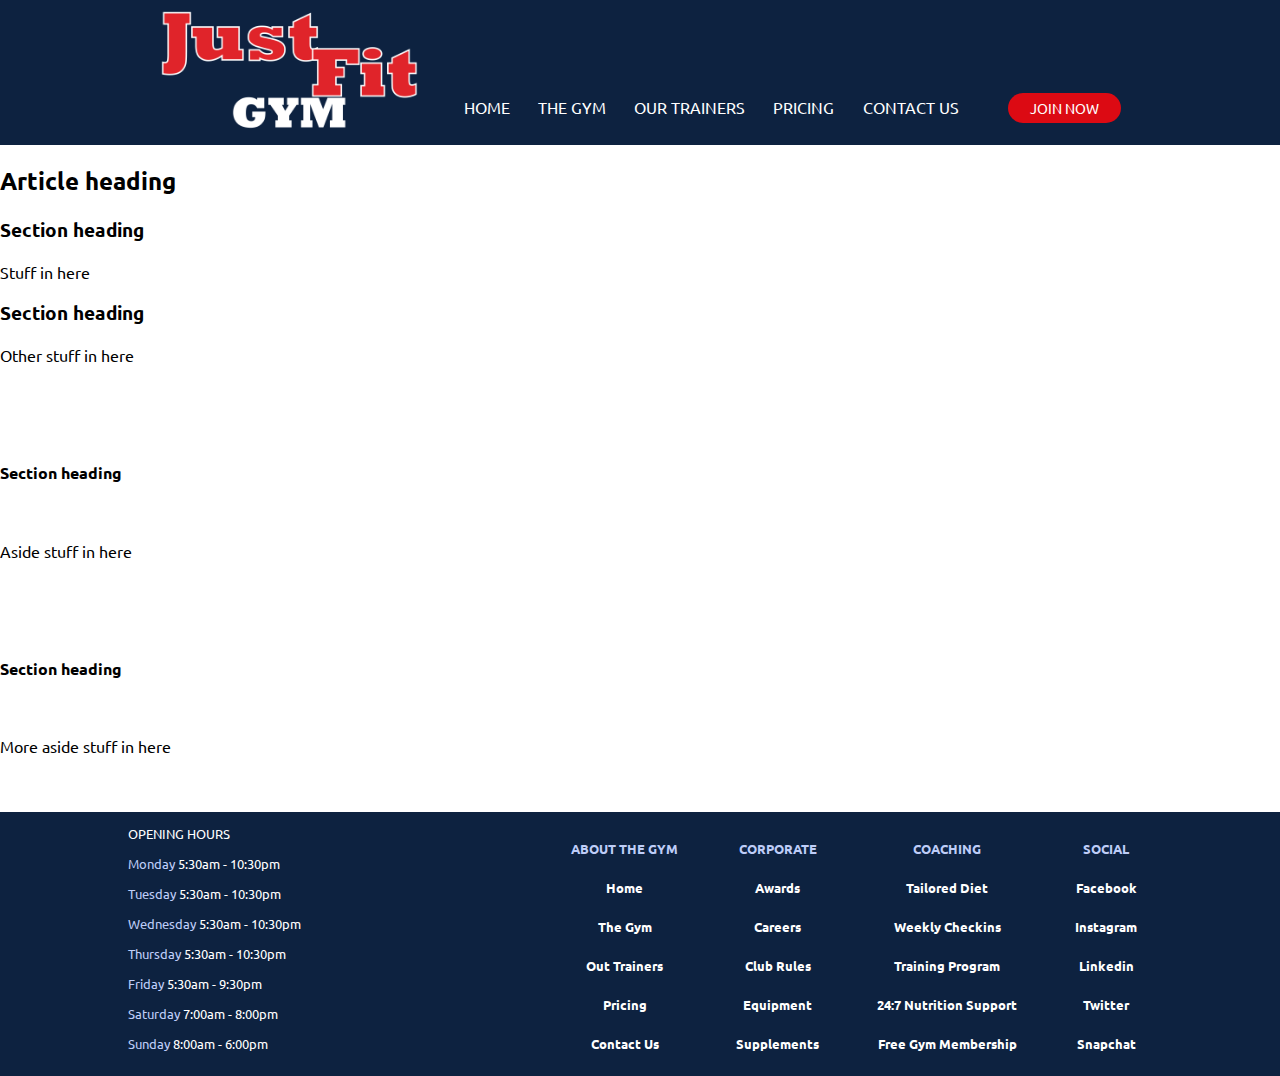
==== index.html @ 8a42d5dd "completely rewritten the header and footer, rewritten index.html, rewritten all css code, code is cl" ====
<!DOCTYPE html>
<html lang="en">
<head>
    <meta charset="UTF-8">
    <meta name="viewport" content="width=device-width, initial-scale=1.0">
    <meta http-equiv="X-UA-Compatible" content="ie=edge">
    <link rel="stylesheet" href="css/header.css" type="text/css" />
    <link rel="stylesheet" href="css/body.css" type="text/css" />
    <link rel="stylesheet" href="css/footer.css" type="text/css" />
    <link href="https://fonts.googleapis.com/css?family=Ubuntu&display=swap" rel="stylesheet">
    <title>JustFit Gym</title>
</head>

<body>


<!--   ********** HEADER START ********** -->

    <header class="header">

        <div class="container">
            <div class="divlogo">
                <a href="index.html"><img src="images/justfit-logo.png" alt="JustFit Gym Logo" width="260"/></a>
            </div>

            <div class="divmenu">
                <nav>
                    <ul>
                        <li><a href="index.html">HOME</a></li>
                        <li><a href="thegym.html">THE GYM</a></li>
                        <li><a href="ourtrainers.html">OUR TRAINERS</a></li>
                        <li><a href="pricing.html">PRICING</a></li>
                        <li><a href="contactus.html">CONTACT US</a></li>

                    </ul>

                </nav>
            </div>

            <div class="divbutton">
                    <a href="" class="button">JOIN NOW</a>
            </div>

        </div>

      </header>

<!--   ********** HEADER END ********** -->



  <main>
    <article>
      <header>
        <h2>Article heading</h2>
      </header>
      <section>
        <h3> Section heading</h3>
        <p>Stuff in here</p>
      </section>
      
      <section>
        <h3> Section heading</h3>
        <p>Other stuff in here</p>
      </section>
      
    </article>

        <aside>
          <section>
            <h4> Section heading</h4>
             <p>Aside stuff in here</p>
          </section>
            
          <section>
            <h4> Section heading</h4>
             <p>More aside stuff in here</p>
          </section>
        </aside>
   </main>




<!--   ********** FOOTER START ********** -->

  <footer class="footer">



        <div class="daysfooter">
                <p>OPENING HOURS</p>
                <p><span class="daycolor">Monday</span> 5:30am - 10:30pm</p>
                <p><span class="daycolor">Tuesday</span> 5:30am - 10:30pm</p>
                <p><span class="daycolor">Wednesday</span> 5:30am - 10:30pm</p>
                <p><span class="daycolor">Thursday</span> 5:30am - 10:30pm</p>
                <p><span class="daycolor">Friday</span> 5:30am - 9:30pm</p>
                <p><span class="daycolor">Saturday</span> 7:00am - 8:00pm</p>
                <p><span class="daycolor">Sunday</span> 8:00am - 6:00pm</p>
        </div>

        <div class="divfooter">                            
            <ul class="footerlinks">
                <li>ABOUT THE GYM</li>
                <li><a href="index.html">Home</a></li>
                <li><a href="thegym.html">The Gym</a></li>
                <li><a href="ourtrainers.html">Out Trainers</a></li>
                <li><a href="pricing.html">Pricing</a></li>
                <li><a href="contactus.html">Contact Us</a></li>
            </ul>

        </div>
        <div class="divfooter">                            
            <ul class="footerlinks">
                <li>CORPORATE</li>
                <li><a href="index.html">Awards</a></li>
                <li><a href="thegym.html">Careers</a></li>
                <li><a href="ourtrainers.html">Club Rules</a></li>
                <li><a href="pricing.html">Equipment</a></li>
                <li><a href="contactus.html">Supplements</a></li>
            </ul>

        </div>
        <div class="divfooter">                         
            <ul class="footerlinks">
                <li>COACHING</li>
                <li><a href="index.html">Tailored Diet</a></li>
                <li><a href="thegym.html">Weekly Checkins</a></li>
                <li><a href="ourtrainers.html">Training Program</a></li>
                <li><a href="pricing.html">24:7 Nutrition Support</a></li>
                <li><a href="contactus.html">Free Gym Membership</a></li>
            </ul>
        </div>
        <div class="divfooter">                        
            <ul class="footerlinks">
                <li>SOCIAL</li>
                <li><a href="index.html">Facebook</a></li>
                <li><a href="index.html">Instagram</a></li>
                <li><a href="index.html">Linkedin</a></li>
                <li><a href="index.html">Twitter</a></li>
                <li><a href="index.html">Snapchat</a></li>
            </ul>
        </div>



  </footer>  

<!--   ********** FOOTER END ********** -->






</body>
</html>
---- css/header.css ----
.header {
    margin: 0;
    top: 0;
    left: 0;
    right: 0;
    height: 145px;
    width: 100%;
    background-color: #0d2240;
    color: #ffffff;
    text-align: center;
}


.divlogo {
    display: inline-block;
}



/* DIV and MENU STYLE START */

.divmenu {
    display: inline-block;
    text-align: left;
    width: 580px;
    padding-top: 30px;
    -webkit-transform: translateY(-50%);
    -ms-transform: translateY(-50%);
    -o-transform: translateY(-50%);
    transform: translateY(-50%);
    /* border: 3px solid #dc0a13; */

}


nav ul {
    list-style: none;
    background-color: #0d2240;
    font-size: 16px;
    margin: 0;
}

nav li {
    margin-right: 4.5%;
    display: inline-block;
}

nav a {
    text-decoration: none;
    color: #ffffff;
}

nav a:hover {
    text-decoration: none;
    color: #E0242A;
    text-shadow: 1px 1px 0 #FFFFFF;
}

/* DIV and MENU STYLE END */




/* DIV and BUTTON STYLE START */

.divbutton {

    display: inline-block;
    padding-top: 30px;
    -webkit-transform: translateY(-50%);
    -ms-transform: translateY(-50%);
    -o-transform: translateY(-50%);
    transform: translateY(-50%);
}

.divbutton a {

    padding: 6px 22px;
    font-size: 14px;
    color: #fff;
    text-align: center;
    /* vertical-align: middle; */
    text-decoration: none;
    background-color: #dc0a13;
    border-radius: 16px;

}

.divbutton a:hover {
    text-decoration: none;
}

/* DIV and BUTTON STYLE END */
---- css/body.css ----
body {
    margin: 0;
    padding: 0;
    font-family: 'Ubuntu', sans-serif;
}
---- css/footer.css ----
.footer {
    background-color: #0d2240;
    text-align: center;
    font-size: 13px; 
}

.divfooter {
    text-align: center;
    display: inline-block;

}

.footerlinks ul {
    list-style: none;
}

.footerlinks li {
    color: #becdf8;
    padding-right: 15px;
    font-size: 13px;
    display: block;
    line-height: 3.0;
    font-weight: bold;
}

.footerlinks a {
    text-decoration: none;
    color: #ffffff;

}

.footerlinks a:hover {
    text-decoration: none;
    color: #E0242A;
    text-shadow: 1px 1px 0 #FFFFFF;
}

.daysfooter {
    text-align: left;
    color: #ffffff;
    display: inline-block;
    width: 400px;

}

.daycolor {
    color: #becdf8;
    font-size: 13px;
}
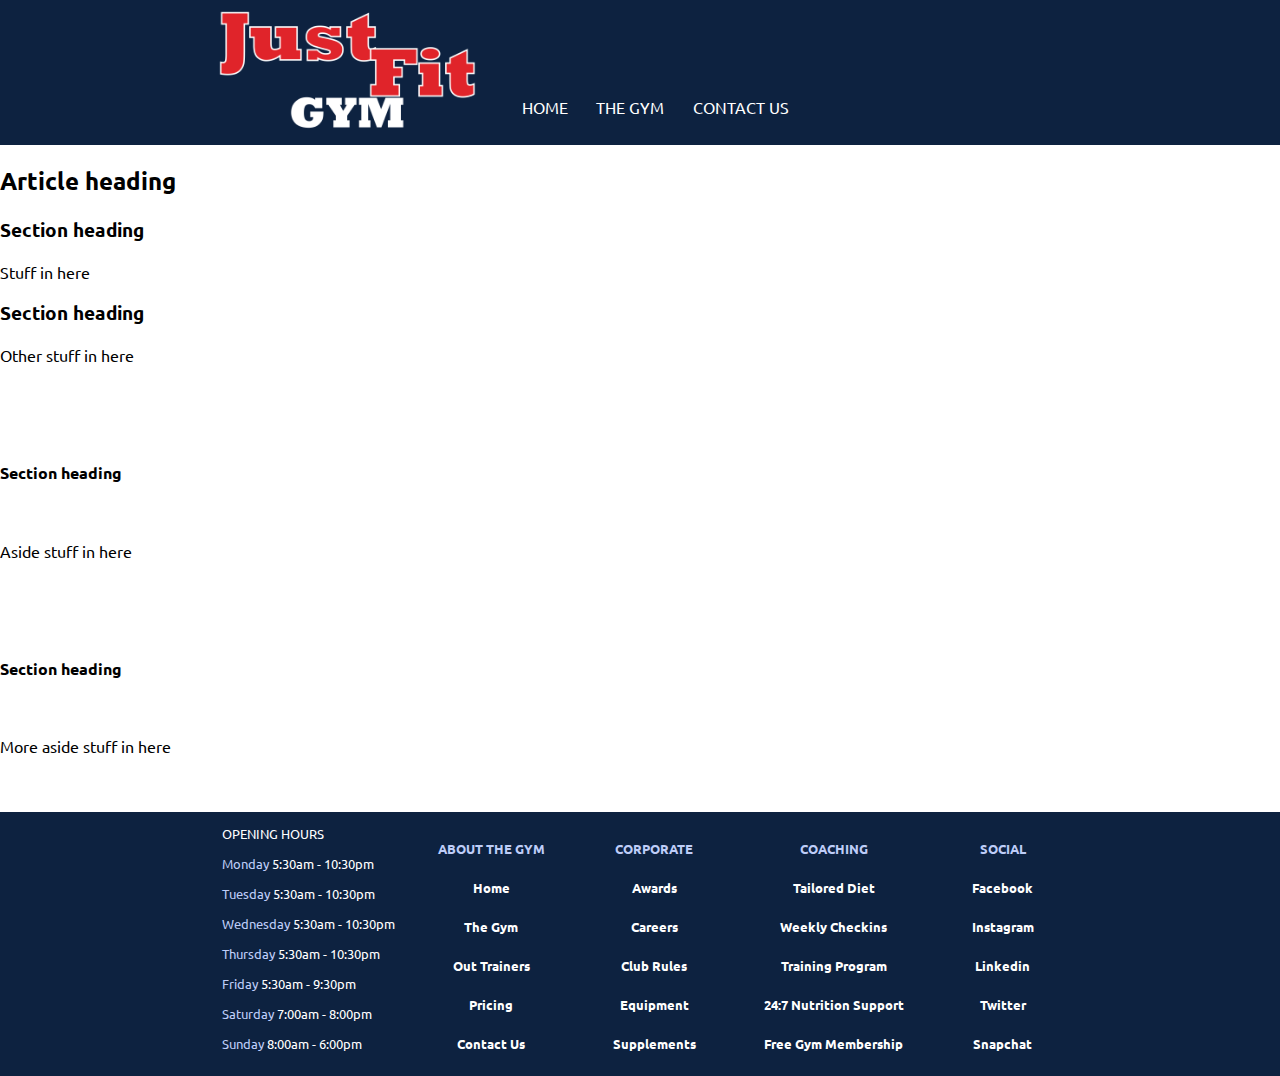
==== commit ee00a550: "completed responsive design for header and footer in pure HTM and CSS" ====
--- a/index.html
+++ b/index.html
@@ -19,29 +19,47 @@
     <header class="header">
 
         <div class="container">
+
             <div class="divlogo">
                 <a href="index.html"><img src="images/justfit-logo.png" alt="JustFit Gym Logo" width="260"/></a>
             </div>
 
-            <div class="divmenu">
+            <!-- DESKTOP MENU START -->
+            <div class="divmenu"> 
                 <nav>
                     <ul>
                         <li><a href="index.html">HOME</a></li>
                         <li><a href="thegym.html">THE GYM</a></li>
+
+                        <!-- MENU REMOVE TO MATCH THE EXAM REQUIREMENTS OF THREE PAGES
                         <li><a href="ourtrainers.html">OUR TRAINERS</a></li>
-                        <li><a href="pricing.html">PRICING</a></li>
+                        <li><a href="pricing.html">PRICING</a></li> -->
+
                         <li><a href="contactus.html">CONTACT US</a></li>
-
                     </ul>
-
                 </nav>
             </div>
+            <!-- DESKTOP MENU END -->
+       
+        </div> <!-- END CONTAINER -->
 
-            <div class="divbutton">
-                    <a href="" class="button">JOIN NOW</a>
-            </div>
 
+
+        <!-- MOBILE MENU START -->
+
+        <div class="divmobile">
+            <nav>
+                <ul>
+                    <li><a href="index.html">HOME</a></li>
+                    <li><a href="thegym.html">THE GYM</a></li>
+                    <li><a href="contactus.html">CONTACT US</a></li>
+                </ul>
+            </nav>
         </div>
+
+            <!-- MOBILE MENU END -->      
+
+
 
       </header>
 
@@ -86,7 +104,7 @@
 
   <footer class="footer">
 
-
+    <div class="fcontainer">
 
         <div class="daysfooter">
                 <p>OPENING HOURS</p>
@@ -141,7 +159,14 @@
                 <li><a href="index.html">Snapchat</a></li>
             </ul>
         </div>
+    </div>
 
+    <div class="menusmall">
+        <p class="parsm">ABOUT THE GYM+</p>
+        <p class="parsm">CORPORATE+</p>
+        <p class="parsm">COACHING+</p>
+        <p class="parsm">SOCIAL+</p>
+    </div>
 
 
   </footer>  
@@ -149,9 +174,5 @@
 <!--   ********** FOOTER END ********** -->
 
 
-
-
-
-
 </body>
 </html>--- a/css/header.css
+++ b/css/header.css
@@ -1,4 +1,3 @@
-
 
 .header {
     margin: 0;
@@ -12,12 +11,17 @@
     text-align: center;
 }
 
+.container {
+    width: 100%;
+}
 
 .divlogo {
     display: inline-block;
 }
 
-
+.divmobile {
+    display: none;
+}
 
 /* DIV and MENU STYLE START */
 
@@ -31,7 +35,6 @@
     -o-transform: translateY(-50%);
     transform: translateY(-50%);
     /* border: 3px solid #dc0a13; */
-
 }
 
 
@@ -63,33 +66,59 @@
 
 
 
-/* DIV and BUTTON STYLE START */
 
-.divbutton {
 
-    display: inline-block;
-    padding-top: 30px;
-    -webkit-transform: translateY(-50%);
-    -ms-transform: translateY(-50%);
-    -o-transform: translateY(-50%);
-    transform: translateY(-50%);
+
+
+/* Responsive Design: DESKTOP FIRST approach */
+
+@media (max-width: 1023px) {
+    nav ul {
+        list-style: none;
+        background-color: #0d2240;
+        font-size: 12px;
+        margin: 0;
+    }
 }
 
-.divbutton a {
-
-    padding: 6px 22px;
-    font-size: 14px;
-    color: #fff;
-    text-align: center;
-    /* vertical-align: middle; */
-    text-decoration: none;
-    background-color: #dc0a13;
-    border-radius: 16px;
-
+@media (max-width: 845px) {
+    nav ul {
+        list-style: none;
+        background-color: #0d2240;
+        font-size: 12px;
+        margin: 0;
+    }
+    .divmenu { 
+        width: 500px;
+    }
 }
 
-.divbutton a:hover {
-    text-decoration: none;
+@media (max-width: 766px) {
+    .divmenu { 
+        visibility: hidden;
+        width: 0;
+    }
+
+    .divmobile {
+        display: block;
+    }
+
+    .header {
+        position: fixed;
+    }
 }
 
-/* DIV and BUTTON STYLE END */+@media (max-width: 415px) {
+    .divmenu { 
+        visibility: hidden;
+        width: 0;
+    }
+
+.divmobile {
+    display: block;
+}
+
+    .header {
+        position: fixed;
+    }
+}--- a/css/footer.css
+++ b/css/footer.css
@@ -7,7 +7,6 @@
 .divfooter {
     text-align: center;
     display: inline-block;
-
 }
 
 .footerlinks ul {
@@ -16,7 +15,7 @@
 
 .footerlinks li {
     color: #becdf8;
-    padding-right: 15px;
+    padding-right: 25px;
     font-size: 13px;
     display: block;
     line-height: 3.0;
@@ -39,11 +38,74 @@
     text-align: left;
     color: #ffffff;
     display: inline-block;
-    width: 400px;
 
 }
 
 .daycolor {
     color: #becdf8;
     font-size: 13px;
-}+}
+
+.menusmall {
+    display: none;
+}
+
+
+
+
+
+/* Responsive Design: DESKTOP FIRST approach */
+
+
+
+/* @media (max-width: 769px) { */
+
+@media (max-width: 813px) {
+    .fcontainer {
+        text-align: center;
+    }
+
+    .footerlinks li {
+        font-size: 11px;
+    }
+
+    .daysfooter {
+        position: absolute;
+        visibility: hidden;
+    }
+
+    .divfooter {
+        text-align: center;
+        display: inline-block;
+    }
+}
+
+
+/* @media (max-width: 415px) { */
+    @media (max-width: 590px) {
+    .divfooter {
+        display: none;
+
+    }
+
+    .menusmall {
+        display: block;
+        height: 100px;
+
+    }
+    .parsm {
+        color: #ffffff;
+        font-size: 12px;
+        padding: 1px;
+
+    }
+}
+
+
+
+/*
+
+menusmall
+divsm
+
+*/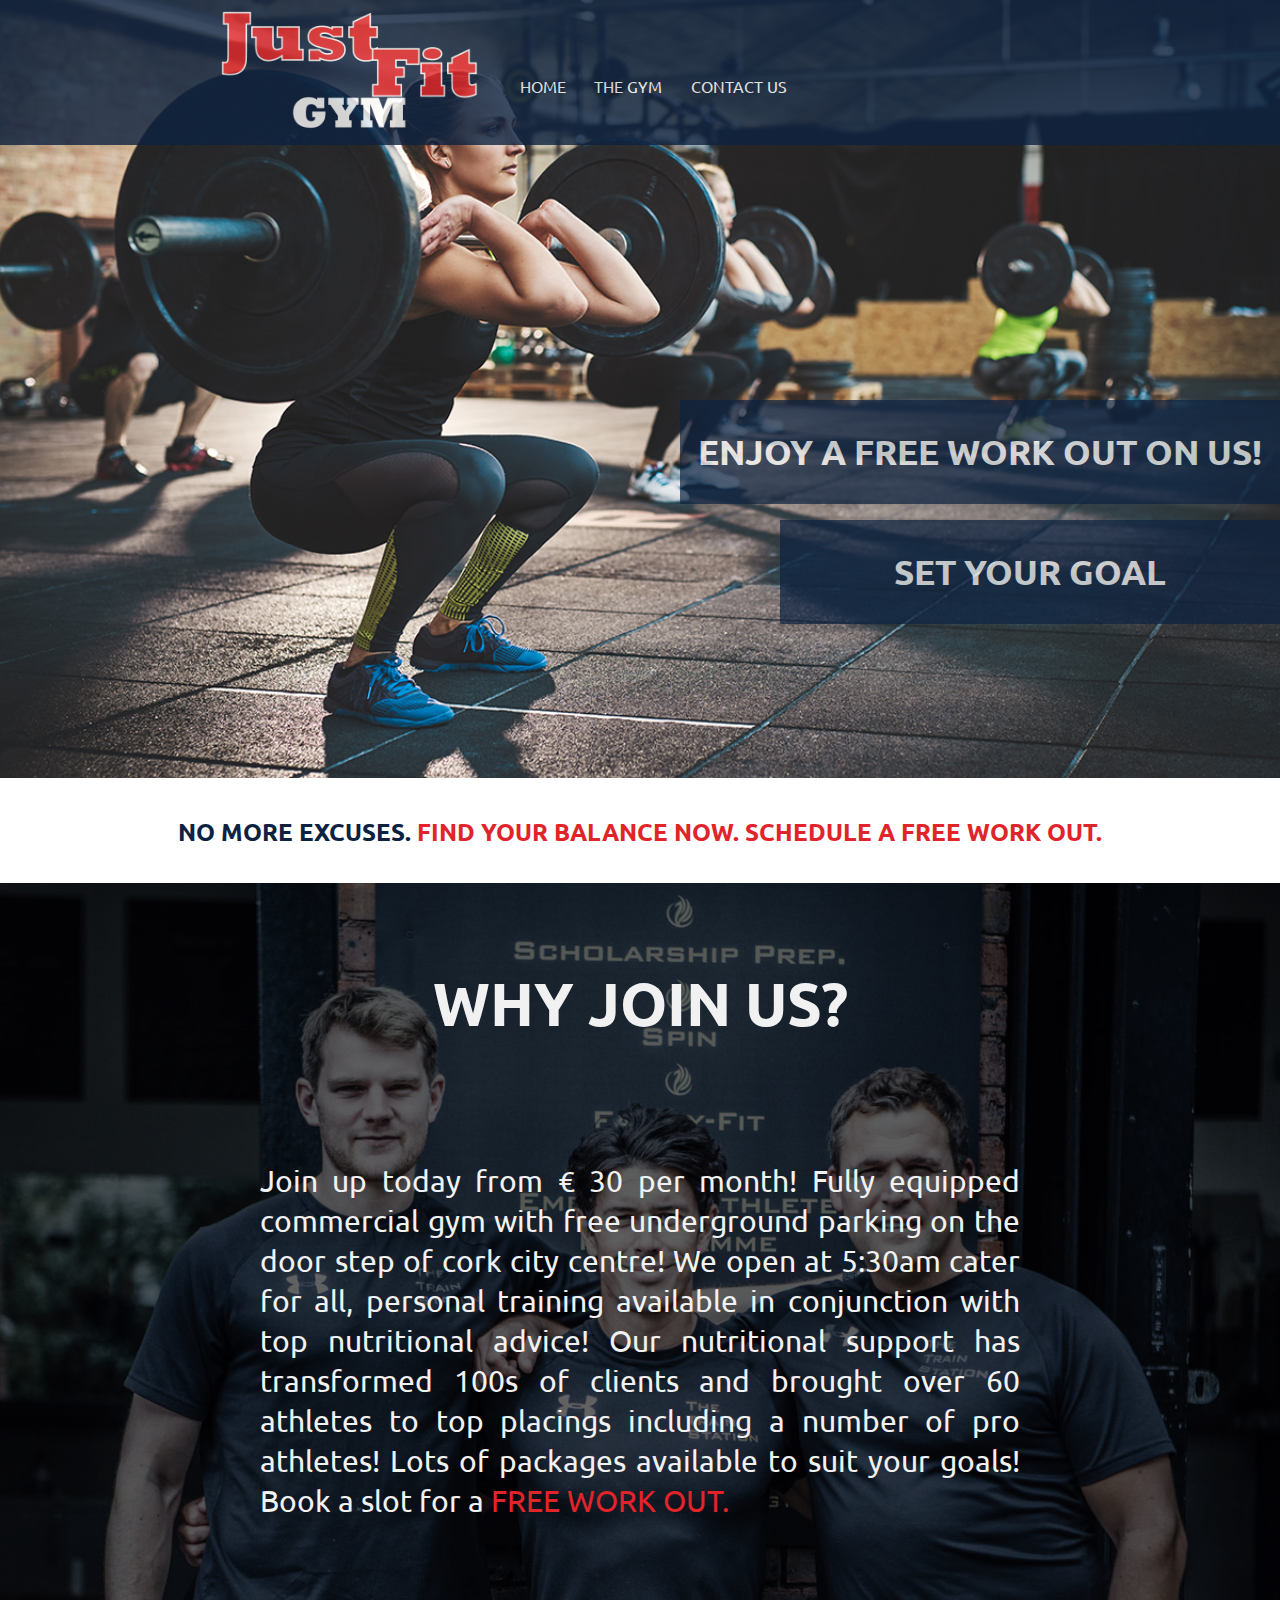
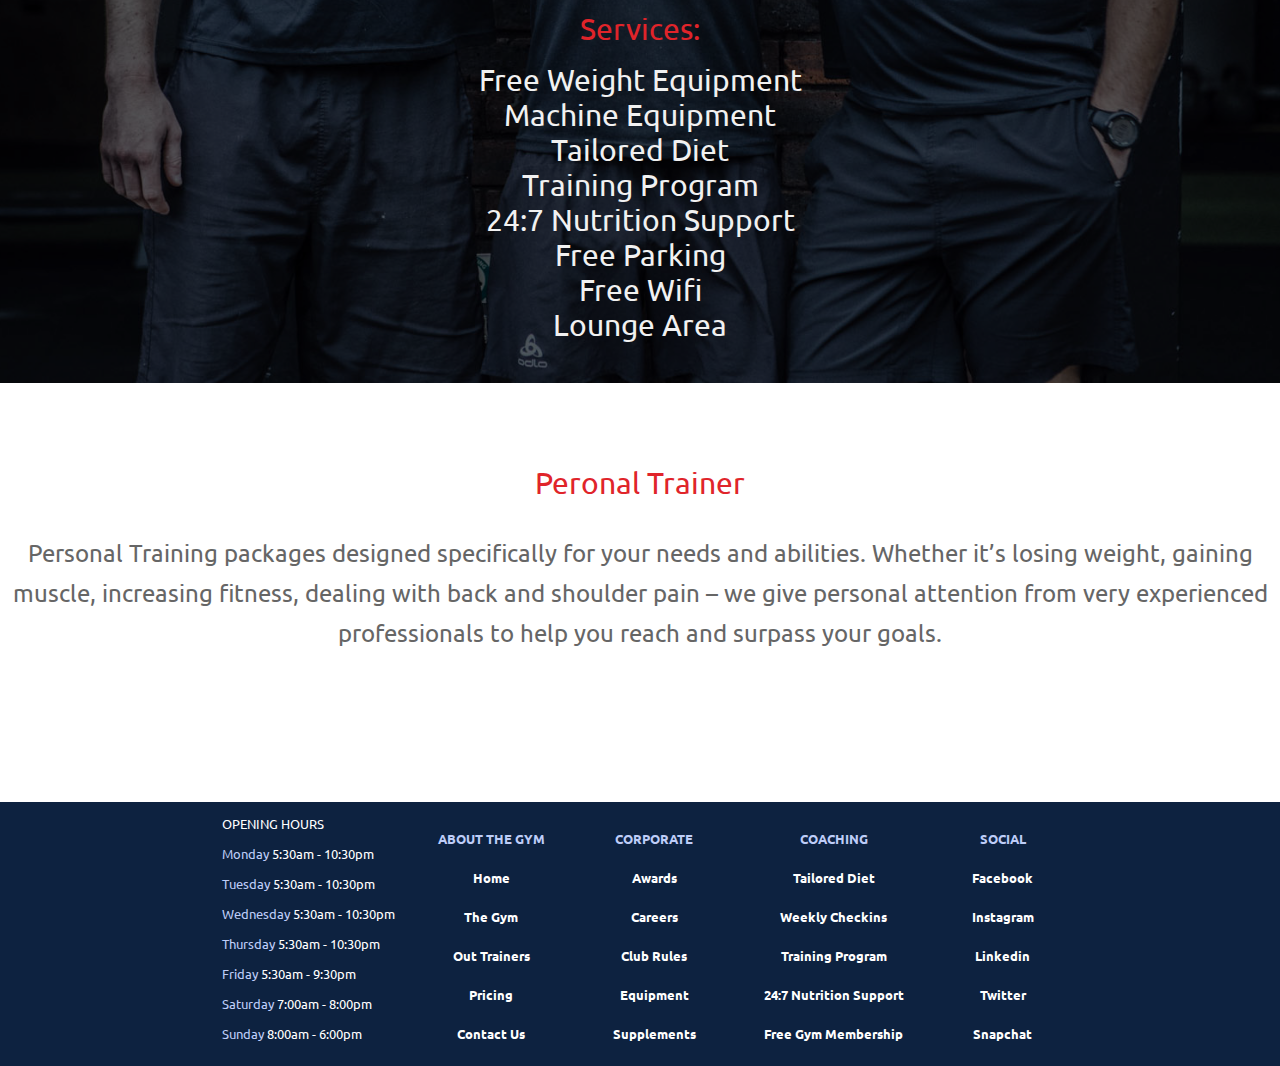
==== commit da0f3b23: "updated index.html and body.css" ====
--- a/index.html
+++ b/index.html
@@ -8,6 +8,7 @@
     <link rel="stylesheet" href="css/body.css" type="text/css" />
     <link rel="stylesheet" href="css/footer.css" type="text/css" />
     <link href="https://fonts.googleapis.com/css?family=Ubuntu&display=swap" rel="stylesheet">
+    <link rel="stylesheet" href="https://cdnjs.cloudflare.com/ajax/libs/font-awesome/4.7.0/css/font-awesome.min.css">
     <title>JustFit Gym</title>
 </head>
 
@@ -41,60 +42,94 @@
             </div>
             <!-- DESKTOP MENU END -->
        
+
+
+
+
+        <!-- MOBILE (BURGER) MENU START -->
+
+<!-- Simulate a smartphone / tablet -->
+<div class="mobile-container">
+
+    <!-- Top Navigation Menu -->
+    <div class="topnav">
+      <a href="#home" class="active">Logo</a>
+      <div id="myLinks">
+        <a href="#news">News</a>
+        <a href="#contact">Contact</a>
+        <a href="#about">About</a>
+      </div>
+      <a href="javascript:void(0);" class="icon" onclick="myFunction()">
+        <i class="fa fa-bars"></i>
+      </a>
+    </div>
+    
+    <!-- End smartphone / tablet look -->
+    </div>
+    
+    <script>
+    function myFunction() {
+      var x = document.getElementById("myLinks");
+      if (x.style.display === "block") {
+        x.style.display = "none";
+      } else {
+        x.style.display = "block";
+      }
+    }
+    </script>
+
+            <!-- MOBILE (BURGER) MENU END -->      
+
         </div> <!-- END CONTAINER -->
 
-
-
-        <!-- MOBILE MENU START -->
-
-        <div class="divmobile">
-            <nav>
-                <ul>
-                    <li><a href="index.html">HOME</a></li>
-                    <li><a href="thegym.html">THE GYM</a></li>
-                    <li><a href="contactus.html">CONTACT US</a></li>
-                </ul>
-            </nav>
-        </div>
-
-            <!-- MOBILE MENU END -->      
-
-
-
       </header>
 
 <!--   ********** HEADER END ********** -->
-
-
 
   <main>
     <article>
-      <header>
-        <h2>Article heading</h2>
-      </header>
-      <section>
-        <h3> Section heading</h3>
-        <p>Stuff in here</p>
+      <section class="headindex">
+        <img src="images/home.jpeg" alt="GYM HEADER"></div>
+
+        <div class="signalcont">
+            <div class="bar1">ENJOY A FREE WORK OUT ON US!</div>
+            <div class="bar2">SET YOUR GOAL</div>
+        </div>
       </section>
       
-      <section>
-        <h3> Section heading</h3>
-        <p>Other stuff in here</p>
+      <section class="whyjoinus">
+        <h2><span>NO MORE EXCUSES.</span> FIND YOUR BALANCE NOW. SCHEDULE A FREE WORK OUT.</h2>
+        <div class="divwju">
+          <p class="ptitle">WHY JOIN US?</p>
+          <p class="btitle">Join up today from € 30 per month! Fully equipped commercial gym with free underground parking on the door step of cork city centre! We open at 5:30am cater for all, personal training available in conjunction with top nutritional advice! Our nutritional support has transformed 100s of clients and brought over 60 athletes to top placings including a number of pro athletes! Lots of packages available to suit your goals! Book a slot for a <span class="spanred">FREE WORK OUT.</span></p>
+          <p class="spanred">Services:</p>
+          <p class="btext">Free Weight Equipment</p>
+          <p class="btext">Machine Equipment</p>
+          <p class="btext">Tailored Diet</p>
+          <p class="btext">Training Program</p>
+          <p class="btext">24:7 Nutrition Support</p>
+          <p class="btext">Free Parking</p>
+          <p class="btext">Free Wifi</p>
+          <p class="btext">Lounge Area</p>
+        </div>
       </section>
       
     </article>
 
-        <aside>
-          <section>
-            <h4> Section heading</h4>
-             <p>Aside stuff in here</p>
-          </section>
-            
-          <section>
-            <h4> Section heading</h4>
-             <p>More aside stuff in here</p>
-          </section>
-        </aside>
+    <div class="ptparent">
+        <article class="articlept">
+            <section>
+              <p class="spanred">Peronal Trainer</p>
+              <p>Personal Training packages designed specifically for your needs and abilities. Whether it’s losing weight, gaining muscle, increasing fitness, dealing with back and shoulder pain – we give personal attention from very experienced professionals to help you reach and surpass your goals.</p>
+            </section>
+        </article>
+        <aside class="asideptrain">
+            <section>
+                <img src="images/ptrainer.png" alt="GYM HEADER" width="600" height="auto"></div>
+             </section>
+         </aside>
+     </div>
+     <div class="signup"></div>
    </main>
 
 
--- a/css/header.css
+++ b/css/header.css
@@ -8,35 +8,22 @@
     width: 100%;
     background-color: #0d2240;
     color: #ffffff;
-    text-align: center;
+    opacity: 0.8;
 }
 
 .container {
     width: 100%;
+    display: flex;
+    justify-content: center;
+    align-items: center;
 }
 
-.divlogo {
-    display: inline-block;
-}
-
-.divmobile {
-    display: none;
-}
-
-/* DIV and MENU STYLE START */
 
 .divmenu {
-    display: inline-block;
     text-align: left;
     width: 580px;
     padding-top: 30px;
-    -webkit-transform: translateY(-50%);
-    -ms-transform: translateY(-50%);
-    -o-transform: translateY(-50%);
-    transform: translateY(-50%);
-    /* border: 3px solid #dc0a13; */
 }
-
 
 nav ul {
     list-style: none;
@@ -61,10 +48,64 @@
     text-shadow: 1px 1px 0 #FFFFFF;
 }
 
-/* DIV and MENU STYLE END */
+
+.mobile-container {
+    display: none;
+}
 
 
 
+/************** BURGER MENU START **************/ 
+body {
+    font-family: Arial, Helvetica, sans-serif;
+  }
+  
+  .mobile-container {
+    max-width: 480px;
+    margin: auto;
+    background-color: #555;
+    height: 500px;
+    color: white;
+    border-radius: 10px;
+  }
+  
+  .topnav {
+    overflow: hidden;
+    background-color: #333;
+    position: relative;
+  }
+  
+  .topnav #myLinks {
+    display: none;
+  }
+  
+  .topnav a {
+    color: white;
+    padding: 14px 16px;
+    text-decoration: none;
+    font-size: 17px;
+    display: block;
+  }
+  
+  .topnav a.icon {
+    background: black;
+    display: block;
+    position: absolute;
+    right: 0;
+    top: 0;
+  }
+  
+  .topnav a:hover {
+    background-color: #ddd;
+    color: black;
+  }
+  
+  .active {
+
+    color: white;
+  }
+
+/************** BURGER MENU END **************/
 
 
 
@@ -99,26 +140,29 @@
         width: 0;
     }
 
-    .divmobile {
-        display: block;
-    }
-
-    .header {
-        position: fixed;
+    .mobile-container {
+        display: flex;
+        position: absolute;
+        right: 0px;
+        top: 0px;
     }
 }
 
 @media (max-width: 415px) {
+
+    .divlogo img {
+        width: 160px;
+    }
+
     .divmenu { 
         visibility: hidden;
-        width: 0;
+
     }
 
-.divmobile {
-    display: block;
-}
-
-    .header {
-        position: fixed;
+    .mobile-container {
+        display: flex;
+        position: absolute;
+        right: 3px;
+        top: 0px;
     }
 }--- a/css/body.css
+++ b/css/body.css
@@ -2,4 +2,594 @@
     margin: 0;
     padding: 0;
     font-family: 'Ubuntu', sans-serif;
-}+}
+
+h2 {
+    color: #0d2240;
+}
+
+
+
+/*********** CONTACTUS PAGE CLASSES START ***********/
+
+.parent {
+    margin-bottom: 140px;
+    display: flex;
+}
+
+.contactus {
+    margin: 8px 0;
+    padding-top: 50px;
+    padding-bottom: 50px;
+    padding-left: 150px;
+    padding-right: 0;
+    color: #666;
+    line-height: 20px;
+ }
+
+.contactus a {
+    color: #0055a6;
+}
+
+
+.contactform input {
+    padding: 12px 20px;
+    border: 1px solid #ccc;
+    border-radius: 4px;
+    box-sizing: border-box;
+    width: 400px;
+    margin: 8px 0;
+  }
+
+  .contactform textarea {
+    padding: 12px 20px;
+    margin: 8px 0;
+    border: 1px solid #ccc;
+    border-radius: 4px;
+    box-sizing: border-box;
+    width: 400px;
+    height: 150px;
+  }
+
+  .contactform input[type=submit] {
+    font-size: 16px;
+    color: #ffffff;
+    padding: 14px 20px;
+    margin: 8px 0;
+    border: none;
+    border-radius: 4px;
+    cursor: pointer;
+    background-color: #0d2240;
+  }
+  
+  .contactform input[type=submit]:hover {
+    background-color: #235499;
+  }
+
+/*********** CONTACTUS PAGE CLASSES END ***********/
+
+
+
+
+
+  /*********** CONTACTUS PAGE MEDIA QUERY START ***********/
+
+  @media (max-width: 1025px) {
+
+    .cpmain {
+        padding: 10px;
+        text-align: left;
+    }
+
+    .contactus {
+        padding: 10px;
+        padding-left: 30px;
+    }
+
+    .contactus input { 
+        padding: 10px;
+        width: 300px;
+    }
+
+    .contactus textarea { 
+        padding: 10px;
+        width: 300px;
+    }
+  }
+
+  @media (max-width: 668px) {
+
+    .cpmain {
+        padding: 10px;
+        text-align: left;
+    }
+
+    .contactus {
+        padding: 10px;
+        padding-left: 30px;
+        font-size: 14px;
+    }
+
+    .contactus input { 
+        padding: 10px;
+        width: 300px;
+    }
+
+    .contactus textarea { 
+        padding: 10px;
+        width: 300px;
+    }
+
+    .contactform {
+        font-size: 14px;
+    }
+  }
+
+
+  @media (max-width: 640px) {
+
+    .cpmain {
+        padding: 10px;
+        text-align: left;
+    }
+
+    .parent {
+        display: block;
+    }
+
+    .contactus input { 
+        padding: 10px;
+        width: 300px;
+    }
+
+    .contactus {
+        padding: 10px;
+    }
+
+    .contactus textarea { 
+        padding: 10px;
+        width: 300px;
+    }
+
+    .contactus {
+        padding: 10px;
+    }
+  }
+
+
+  @media (max-width: 325px) {
+
+    .parent {
+        display: block;
+    }
+
+    .cpmain {
+        padding: 10px;
+        text-align: left;
+    }
+
+    .contactus input { 
+        padding: 10px;
+        width: 250px;
+    }
+
+    .contactus {
+        padding: 10px;
+    }
+
+    .contactus textarea { 
+        padding: 10px;
+        width: 250px;
+    }
+
+    .contactus {
+        padding: 10px;
+    }
+
+    .contactform{
+        margin-top: 1px;
+    }
+  }
+
+    /*********** CONTACTUS PAGE MEDIA QUERY END ***********/
+
+
+
+
+
+
+
+    /*********** INDEX PAGE CLASSES START ***********/
+
+    .headindex img {
+        width: 100%;
+        height: auto;
+        position: relative;
+        top: -145px;
+        z-index: -1;
+
+    }
+
+
+    .bar1 {
+        padding: 30px 0;
+        width: 600px;
+        position: absolute;
+        top: 400px;
+        right: 0px;
+        background-color: #0d2240;
+        opacity: 0.7;
+        filter: alpha(opacity=70); 
+        text-align: center;
+        color: #ffffff;
+        font-size: 35px;
+        font-weight: bold;
+    }
+
+    .bar2 {
+        margin-top: 20px;
+        padding: 30px 0;
+        width: 500px;
+        position: absolute;
+        top: 500px;
+        right: 0px;
+        background-color: #0d2240;
+        opacity: 0.7;
+        filter: alpha(opacity=70); 
+        text-align: center;
+        color: #ffffff;
+        font-size: 35px;
+        font-weight: bold;
+    }
+
+    section h2 {
+        text-align: center;
+        color: #E0242A;
+        margin: 0;
+        position: relative;
+        top: -110px;
+    }
+
+    section h2 span {
+        color: #0d2240;
+    }
+
+    .divwju {
+        position: relative;
+        top: -135px;
+        background-image: url('../images/trainers.jpg');
+        background-size: cover;
+        background-repeat: no-repeat;
+        background-position: center center;  
+        background-color: #0d2240;
+        height: 1100px;
+        text-align: center;
+        box-shadow: inset 0 0 0 1000px rgba(0,0,0,.6); /* https://stackoverflow.com/questions/9182978/semi-transparent-color-layer-over-background-image */
+    }
+
+    .ptitle {
+        padding-top: 80px;
+        color: rgb(241, 241, 241);
+        font-size: 60px;
+        font-weight: bolder;
+    }
+
+    .btitle {
+        text-align: justify;
+        line-height: 40px;
+        padding: 60px 260px;
+        color: rgb(241, 241, 241);
+        font-size: 30px;
+    }
+
+    .spanred {
+        color: #E0242A;
+        font-size: 30px;
+    }
+
+    .btext {
+        text-align: justify;
+        line-height: 5px;
+        text-align: center;
+        color: rgb(241, 241, 241);
+        font-size: 30px;
+    }
+
+
+    /* PERSONAL TRAINER AREA */
+
+    .ptparent {
+        width: 100%;
+        display: flex;
+        justify-content: center;
+        align-items: center;
+        position: relative;
+        top: -95px;
+    }
+
+    .articlept {
+        width: 40%;
+        text-align: center;
+        font-size: 24px;
+        color: #666;
+        line-height: 40px;
+    }
+    
+    .asideptrain {
+        width: 40%;
+
+    }
+
+
+    @media (max-width: 1367px) {
+
+        .ptparent {
+            width: 100%;
+            display: block;
+            position: relative;
+            top: -85px;
+            text-align: center;
+            justify-content: center;
+            align-items: center;
+        }
+    
+        .articlept {
+            width: 100%;
+            text-align: center;
+            font-size: 24px;
+            color: #666;
+            line-height: 40px;
+        }        
+        
+        .asideptrain {
+            display: none;
+        }
+    }
+
+
+    @media (max-width: 1025px) {
+
+        .ptparent {
+            width: 100%;
+            display: block;
+            position: relative;
+            top: -85px;
+            text-align: center;
+            justify-content: center;
+            align-items: center;
+        }
+    
+        .articlept {
+            width: 100%;
+            text-align: center;
+            font-size: 24px;
+            color: #666;
+            line-height: 40px;
+        }        
+        
+        .asideptrain {
+            display: none;
+        }
+
+
+        .divwju {
+            position: relative;
+            top: -135px;
+            width: 100%;
+            background-image: url('../images/trainers.jpg');
+            background-size: cover;
+            background-repeat: no-repeat;
+            background-position: center center;  
+            background-color: #0d2240;
+            height: 1100px;
+            text-align: center;
+            box-shadow: inset 0 0 0 1000px rgba(0,0,0,.6); /* https://stackoverflow.com/questions/9182978/semi-transparent-color-layer-over-background-image */
+        }
+    
+        .ptitle {
+            padding-top: 80px;
+            color: rgb(241, 241, 241);
+            font-size: 60px;
+            font-weight: bolder;
+        }
+    
+        .btitle {
+            text-align: justify;
+            line-height: 40px;
+            padding: 40px 170px;
+            color: rgb(241, 241, 241);
+            font-size: 30px;
+        }
+    }
+
+
+
+    @media (max-width: 769px) {
+        .headindex img {
+            width: 100%;
+            height: auto;
+            position: static;
+        }
+
+        .header {
+            opacity: 1;
+        }
+
+        .bar1 {
+
+            width: 300px;
+            position: absolute;
+            top: 200px;
+            color: #ffffff;
+            font-size: 18px;
+        }
+    
+        .bar2 {
+            width: 300px;
+            position: absolute;
+            top: 300px;
+            color: #ffffff;
+            font-size: 22px;
+        }
+
+        section h2 {
+            position: static;
+            padding-top: 50px;
+            font-size: 20px;
+
+
+        }
+
+
+        .ptparent {
+            width: 100%;
+            display: block;
+            position: static;
+
+            text-align: center;
+            justify-content: center;
+            align-items: center;
+        }
+    
+        .articlept {
+            width: 100%;
+            text-align: center;
+            font-size: 24px;
+            color: #666;
+            line-height: 40px;
+        }        
+        
+        .asideptrain {
+            display: none;
+        }
+
+
+        .divwju {
+            position: static;
+
+            width: 100%;
+            background-image: none;
+            background-size: none;
+            background-repeat: none;
+            background-position: none;  
+            background-color: #ffffff;
+            height: 1300px;
+            text-align: center;
+            box-shadow: none;
+        }
+    
+        .ptitle {
+            padding-top: 80px;
+            color: #0d2240;
+            font-size: 40px;
+            font-weight: bolder;
+        }
+    
+        .btitle {
+            text-align: justify;
+            line-height: 40px;
+            padding: 40px 170px;
+            color: #666;
+            font-size: 30px;
+        }
+
+        .btext {
+            color: #666;
+        }
+    }
+
+
+
+    @media (max-width: 415px) {
+        .headindex img {
+            width: 100%;
+            height: auto;
+            position: static;
+        }
+
+        .header {
+            opacity: 1;
+        }
+
+        .bar1 {
+
+            width: 300px;
+            position: absolute;
+            top: 200px;
+            color: #ffffff;
+            font-size: 18px;
+        }
+    
+        .bar2 {
+            width: 300px;
+            position: absolute;
+            top: 300px;
+            color: #ffffff;
+            font-size: 22px;
+        }
+
+        section h2 {
+            position: static;
+            padding-top: 50px;
+            font-size: 20px;
+
+
+        }
+
+
+        .ptparent {
+            width: 100%;
+            display: block;
+            position: static;
+
+            text-align: center;
+            justify-content: center;
+            align-items: center;
+        }
+    
+        .articlept {
+            width: 100%;
+            text-align: center;
+            font-size: 24px;
+            color: #666;
+            line-height: 40px;
+        }        
+        
+        .asideptrain {
+            display: none;
+        }
+
+
+        .divwju {
+            position: static;
+
+            width: 100%;
+            background-image: none;
+            background-size: none;
+            background-repeat: none;
+            background-position: none;  
+            background-color: #ffffff;
+            height: 1300px;
+            text-align: center;
+            box-shadow: none;
+        }
+    
+        .ptitle {
+            padding-top: 80px;
+            color: #0d2240;
+            font-size: 40px;
+            font-weight: bolder;
+        }
+    
+        .btitle {
+            text-align: justify;
+            line-height: 40px;
+            padding: 40px 170px;
+            color: #666;
+            font-size: 30px;
+        }
+
+        .btext {
+            color: #666;
+        }
+    }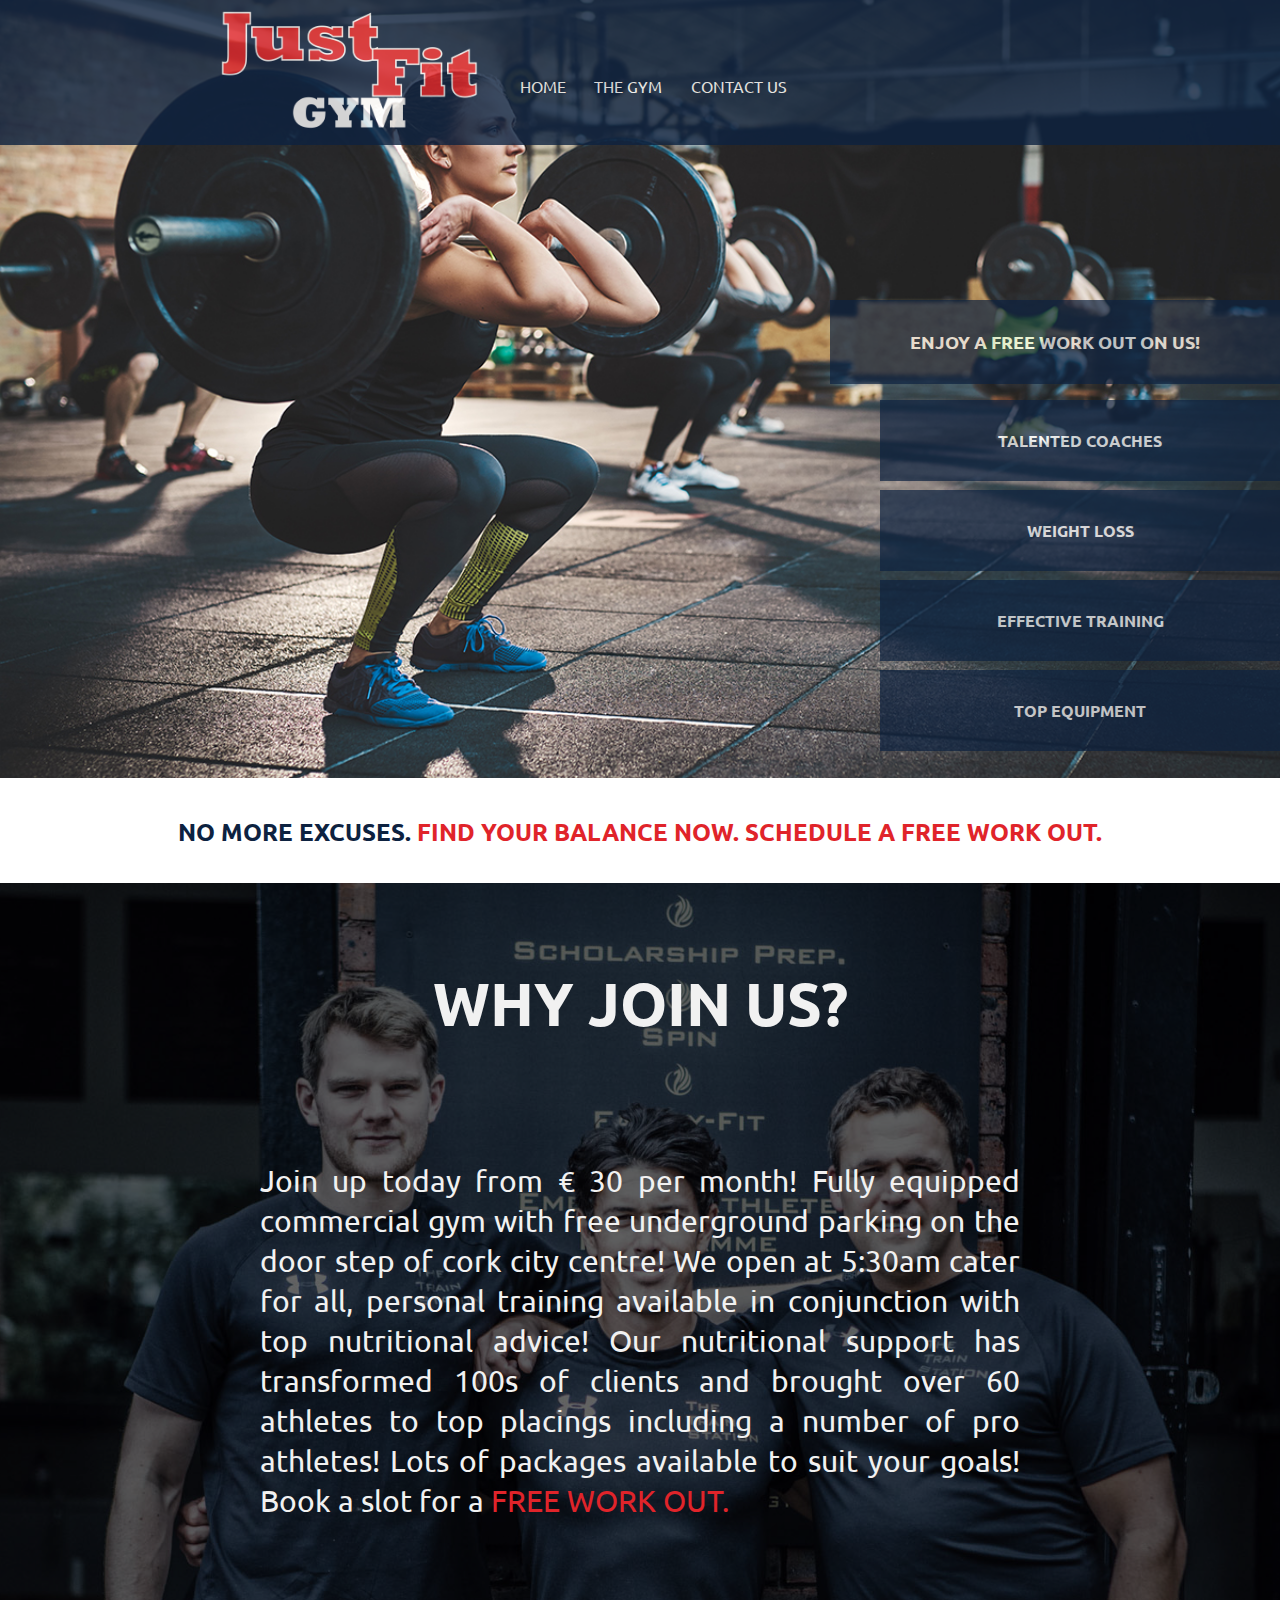
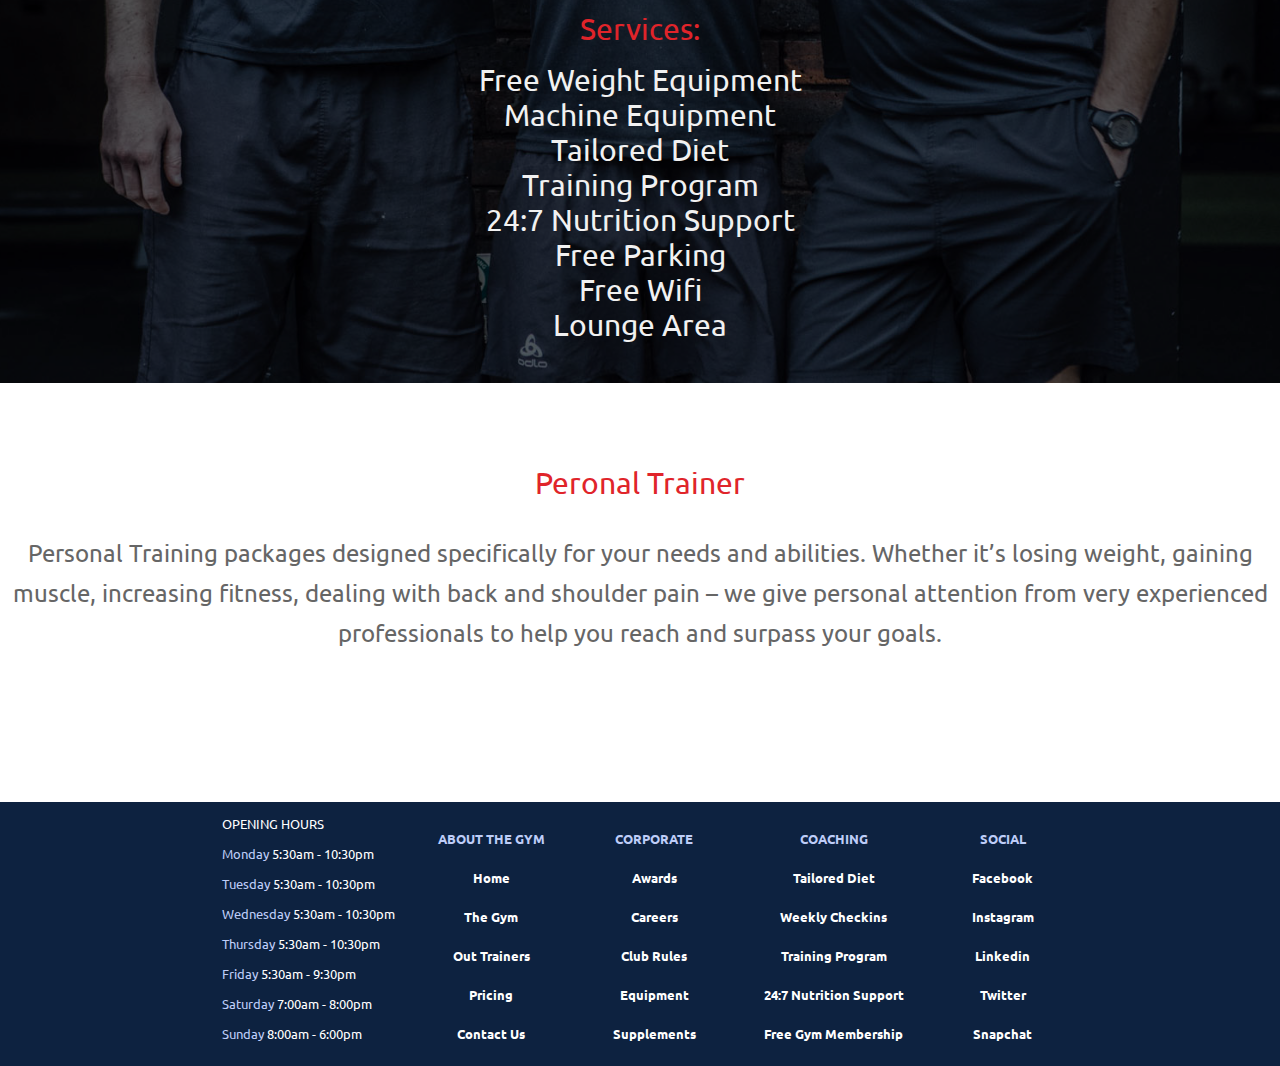
==== commit 4d47f555: "completed Home (index.html) with responsive design" ====
--- a/index.html
+++ b/index.html
@@ -48,43 +48,18 @@
 
         <!-- MOBILE (BURGER) MENU START -->
 
-<!-- Simulate a smartphone / tablet -->
-<div class="mobile-container">
 
-    <!-- Top Navigation Menu -->
-    <div class="topnav">
-      <a href="#home" class="active">Logo</a>
-      <div id="myLinks">
-        <a href="#news">News</a>
-        <a href="#contact">Contact</a>
-        <a href="#about">About</a>
-      </div>
-      <a href="javascript:void(0);" class="icon" onclick="myFunction()">
-        <i class="fa fa-bars"></i>
-      </a>
-    </div>
-    
-    <!-- End smartphone / tablet look -->
-    </div>
-    
-    <script>
-    function myFunction() {
-      var x = document.getElementById("myLinks");
-      if (x.style.display === "block") {
-        x.style.display = "none";
-      } else {
-        x.style.display = "block";
-      }
-    }
-    </script>
 
-            <!-- MOBILE (BURGER) MENU END -->      
+            <!-- MOBILE (BURGER) MENU END -->     
 
         </div> <!-- END CONTAINER -->
 
       </header>
 
 <!--   ********** HEADER END ********** -->
+
+
+
 
   <main>
     <article>
@@ -93,7 +68,11 @@
 
         <div class="signalcont">
             <div class="bar1">ENJOY A FREE WORK OUT ON US!</div>
-            <div class="bar2">SET YOUR GOAL</div>
+            <div class="bar2">TALENTED COACHES</div>
+            <div class="bar3">WEIGHT LOSS</div>
+            <div class="bar4">EFFECTIVE TRAINING</div>
+            <div class="bar5">TOP EQUIPMENT</div>
+
         </div>
       </section>
       
--- a/css/body.css
+++ b/css/body.css
@@ -227,11 +227,59 @@
     }
 
     .bar2 {
+
+        padding: 30px 0;
+        width: 500px;
+        position: absolute;
+        top: 600px;
+        right: 0px;
+        background-color: #0d2240;
+        opacity: 0.7;
+        filter: alpha(opacity=70); 
+        text-align: center;
+        color: #ffffff;
+        font-size: 35px;
+        font-weight: bold;
+    }
+
+    .bar3 {
+        margin-top: 10px;
+        padding: 30px 0;
+        width: 500px;
+        position: absolute;
+        top: 700px;
+        right: 0px;
+        background-color: #0d2240;
+        opacity: 0.7;
+        filter: alpha(opacity=70); 
+        text-align: center;
+        color: #ffffff;
+        font-size: 35px;
+        font-weight: bold;
+    }
+
+    .bar4 {
         margin-top: 20px;
         padding: 30px 0;
         width: 500px;
         position: absolute;
-        top: 500px;
+        top: 800px;
+        right: 0px;
+        background-color: #0d2240;
+        opacity: 0.7;
+        filter: alpha(opacity=70); 
+        text-align: center;
+        color: #ffffff;
+        font-size: 35px;
+        font-weight: bold;
+    }
+
+    .bar5 {
+        margin-top: 30px;
+        padding: 30px 0;
+        width: 500px;
+        position: absolute;
+        top: 900px;
         right: 0px;
         background-color: #0d2240;
         opacity: 0.7;
@@ -321,7 +369,56 @@
     }
 
 
-    @media (max-width: 1367px) {
+
+
+    /* STARTING MEDIA QUERY: RESPONSIVE DESIGN */
+
+
+    @media (max-width: 1740px) {
+        .bar1 {
+            padding: 30px 0;
+            width: 450px;
+            position: absolute;
+            top: 300px;
+            color: #ffffff;
+            font-size: 18px;
+        }
+    
+        .bar2 {
+            padding: 30px 0;
+            width: 400px;
+            position: absolute;
+            top: 400px;
+            color: #ffffff;
+            font-size: 16px;
+        }
+
+        .bar3 {
+            padding: 30px 0;
+            width: 400px;
+            position: absolute;
+            top: 480px;
+            color: #ffffff;
+            font-size: 16px;
+        }
+
+        .bar4 {
+            padding: 30px 0;
+            width: 400px;
+            position: absolute;
+            top: 560px;
+            color: #ffffff;
+            font-size: 16px;
+        }
+
+        .bar5 {
+            padding: 30px 0;
+            width: 400px;
+            position: absolute;
+            top: 640px;
+            color: #ffffff;
+            font-size: 16px;
+        }
 
         .ptparent {
             width: 100%;
@@ -347,7 +444,51 @@
     }
 
 
-    @media (max-width: 1025px) {
+    @media (max-width: 1225px) {
+        .bar1 {
+            padding: 20px 0;
+            width: 300px;
+            position: absolute;
+            top: 220px;
+            color: #ffffff;
+            font-size: 16px;
+        }
+    
+        .bar2 {
+            padding: 20px 0;
+            width: 270px;
+            position: absolute;
+            top: 300px;
+            color: #ffffff;
+            font-size: 16px;
+        }
+
+        .bar3 {
+            padding: 20px 0;
+            width: 270px;
+            position: absolute;
+            top: 360px;
+            color: #ffffff;
+            font-size: 16px;
+        }
+
+        .bar4 {
+            padding: 20px 0;
+            width: 270px;
+            position: absolute;
+            top: 420px;
+            color: #ffffff;
+            font-size: 16px;
+        }
+
+        .bar5 {
+            padding: 20px 0;
+            width: 270px;
+            position: absolute;
+            top: 480px;
+            color: #ffffff;
+            font-size: 16px;
+        }
 
         .ptparent {
             width: 100%;
@@ -404,7 +545,7 @@
 
 
 
-    @media (max-width: 769px) {
+    @media (max-width: 950px) {
         .headindex img {
             width: 100%;
             height: auto;
@@ -416,28 +557,55 @@
         }
 
         .bar1 {
-
+            padding: 20px 0;
             width: 300px;
             position: absolute;
-            top: 200px;
-            color: #ffffff;
-            font-size: 18px;
+            top: 220px;
+            color: #ffffff;
+            font-size: 16px;
         }
     
         .bar2 {
-            width: 300px;
+            padding: 20px 0;
+            width: 270px;
             position: absolute;
             top: 300px;
             color: #ffffff;
-            font-size: 22px;
-        }
-
+            font-size: 16px;
+        }
+
+        .bar3 {
+            padding: 20px 0;
+            width: 270px;
+            position: absolute;
+            top: 360px;
+            color: #ffffff;
+            font-size: 16px;
+        }
+
+        .bar4 {
+            padding: 20px 0;
+            width: 270px;
+            position: absolute;
+            top: 420px;
+            color: #ffffff;
+            font-size: 16px;
+        }
+
+        .bar5 {
+            padding: 20px 0;
+            width: 270px;
+            position: absolute;
+            top: 480px;
+            color: #ffffff;
+            font-size: 16px;
+        }
+ 
+ 
         section h2 {
             position: static;
             padding-top: 50px;
             font-size: 20px;
-
-
         }
 
 
@@ -500,7 +668,7 @@
 
 
 
-    @media (max-width: 415px) {
+    @media (max-width: 715px) {
         .headindex img {
             width: 100%;
             height: auto;
@@ -511,85 +679,230 @@
             opacity: 1;
         }
 
-        .bar1 {
-
-            width: 300px;
-            position: absolute;
-            top: 200px;
-            color: #ffffff;
-            font-size: 18px;
-        }
-    
-        .bar2 {
-            width: 300px;
-            position: absolute;
-            top: 300px;
-            color: #ffffff;
-            font-size: 22px;
+        .signalcont {
+            display: none;
         }
 
         section h2 {
             position: static;
             padding-top: 50px;
             font-size: 20px;
-
-
-        }
-
-
-        .ptparent {
-            width: 100%;
-            display: block;
-            position: static;
-
-            text-align: center;
-            justify-content: center;
-            align-items: center;
-        }
-    
-        .articlept {
-            width: 100%;
-            text-align: center;
-            font-size: 24px;
-            color: #666;
-            line-height: 40px;
-        }        
-        
-        .asideptrain {
-            display: none;
-        }
-
+        }
 
         .divwju {
             position: static;
-
             width: 100%;
             background-image: none;
             background-size: none;
             background-repeat: none;
             background-position: none;  
             background-color: #ffffff;
-            height: 1300px;
+            height: auto;
             text-align: center;
             box-shadow: none;
         }
-    
+
         .ptitle {
-            padding-top: 80px;
+            padding-top: 10px;
             color: #0d2240;
-            font-size: 40px;
+            font-size: 30px;
             font-weight: bolder;
         }
     
         .btitle {
-            text-align: justify;
-            line-height: 40px;
-            padding: 40px 170px;
-            color: #666;
+            line-height: 40px;
+            padding: 0 30px;
+            color: #666;
+            font-size: 20px;
+        }
+
+        .btext {
+            color: #666;
+            font-size: 20px;
+        }
+
+        .ptparent {
+            margin-top: 80px;
+            width: 100%;
+            display: block;
+            position: static;
+            text-align: center;
+            justify-content: center;
+            align-items: center;
+        }
+    
+        .articlept {
+            width: 100%;
+            text-align: center;
+            font-size: 24px;
+            color: #666;
+            line-height: 40px;
+        }        
+        
+        .asideptrain {
+            display: none;
+        }
+    }
+
+
+
+
+    @media (max-width: 500px) {
+        .headindex img {
+            width: 100%;
+            height: auto;
+            position: static;
+        }
+
+        .header {
+            opacity: 1;
+            width: 100%;
+        }
+
+        .signalcont {
+            display: none;
+        }
+
+
+        section h2 {
+            position: static;
+            padding-top: 50px;
+            font-size: 20px;
+        }
+
+        .divwju {
+            position: static;
+            width: 100%;
+            background-image: none;
+            background-size: none;
+            background-repeat: none;
+            background-position: none;  
+            background-color: #ffffff;
+            height: auto;
+            text-align: center;
+            box-shadow: none;
+        }
+    
+        .ptitle {
+            padding-top: 10px;
+            color: #0d2240;
             font-size: 30px;
+            font-weight: bolder;
+        }
+    
+        .btitle {
+            line-height: 40px;
+            padding: 0 30px;
+            color: #666;
+            font-size: 20px;
         }
 
         .btext {
             color: #666;
-        }
-    }+            font-size: 20px;
+        }
+
+        .ptparent {
+            margin-top: 80px;
+            width: 100%;
+            display: block;
+            position: static;
+            text-align: center;
+            justify-content: center;
+            align-items: center;
+        }
+    
+        .articlept {
+            width: 100%;
+            text-align: center;
+            font-size: 20px;
+            color: #666;
+            line-height: 40px;
+        }        
+        
+        .asideptrain {
+            display: none;
+        }
+    }
+
+
+/*
+    @media (max-width: 324px) {
+
+
+        .headindex img {
+            width: 100%;
+            height: auto;
+            position: static;
+        }
+
+        .header {
+            opacity: 1;
+            width: 100%;
+        }
+
+        .signalcont {
+            display: none;
+        }
+
+
+        section h2 {
+            position: static;
+            padding-top: 50px;
+            font-size: 20px;
+        }
+
+        .divwju {
+            position: static;
+            width: 100%;
+            background-image: none;
+            background-size: none;
+            background-repeat: none;
+            background-position: none;  
+            background-color: #ffffff;
+            height: auto;
+            text-align: center;
+            box-shadow: none;
+        }
+    
+        .ptitle {
+            padding-top: 10px;
+            color: #0d2240;
+            font-size: 30px;
+            font-weight: bolder;
+        }
+    
+        .btitle {
+            line-height: 40px;
+            padding: 0 30px;
+            color: #666;
+            font-size: 20px;
+        }
+
+        .btext {
+            color: #666;
+            font-size: 20px;
+        }
+
+        .ptparent {
+            margin-top: 80px;
+            width: 100%;
+            display: block;
+            position: static;
+            text-align: center;
+            justify-content: center;
+            align-items: center;
+        }
+    
+        .articlept {
+            width: 100%;
+            text-align: center;
+            font-size: 24px;
+            color: #666;
+            line-height: 40px;
+        }        
+        
+        .asideptrain {
+            display: none;
+        }
+    }*/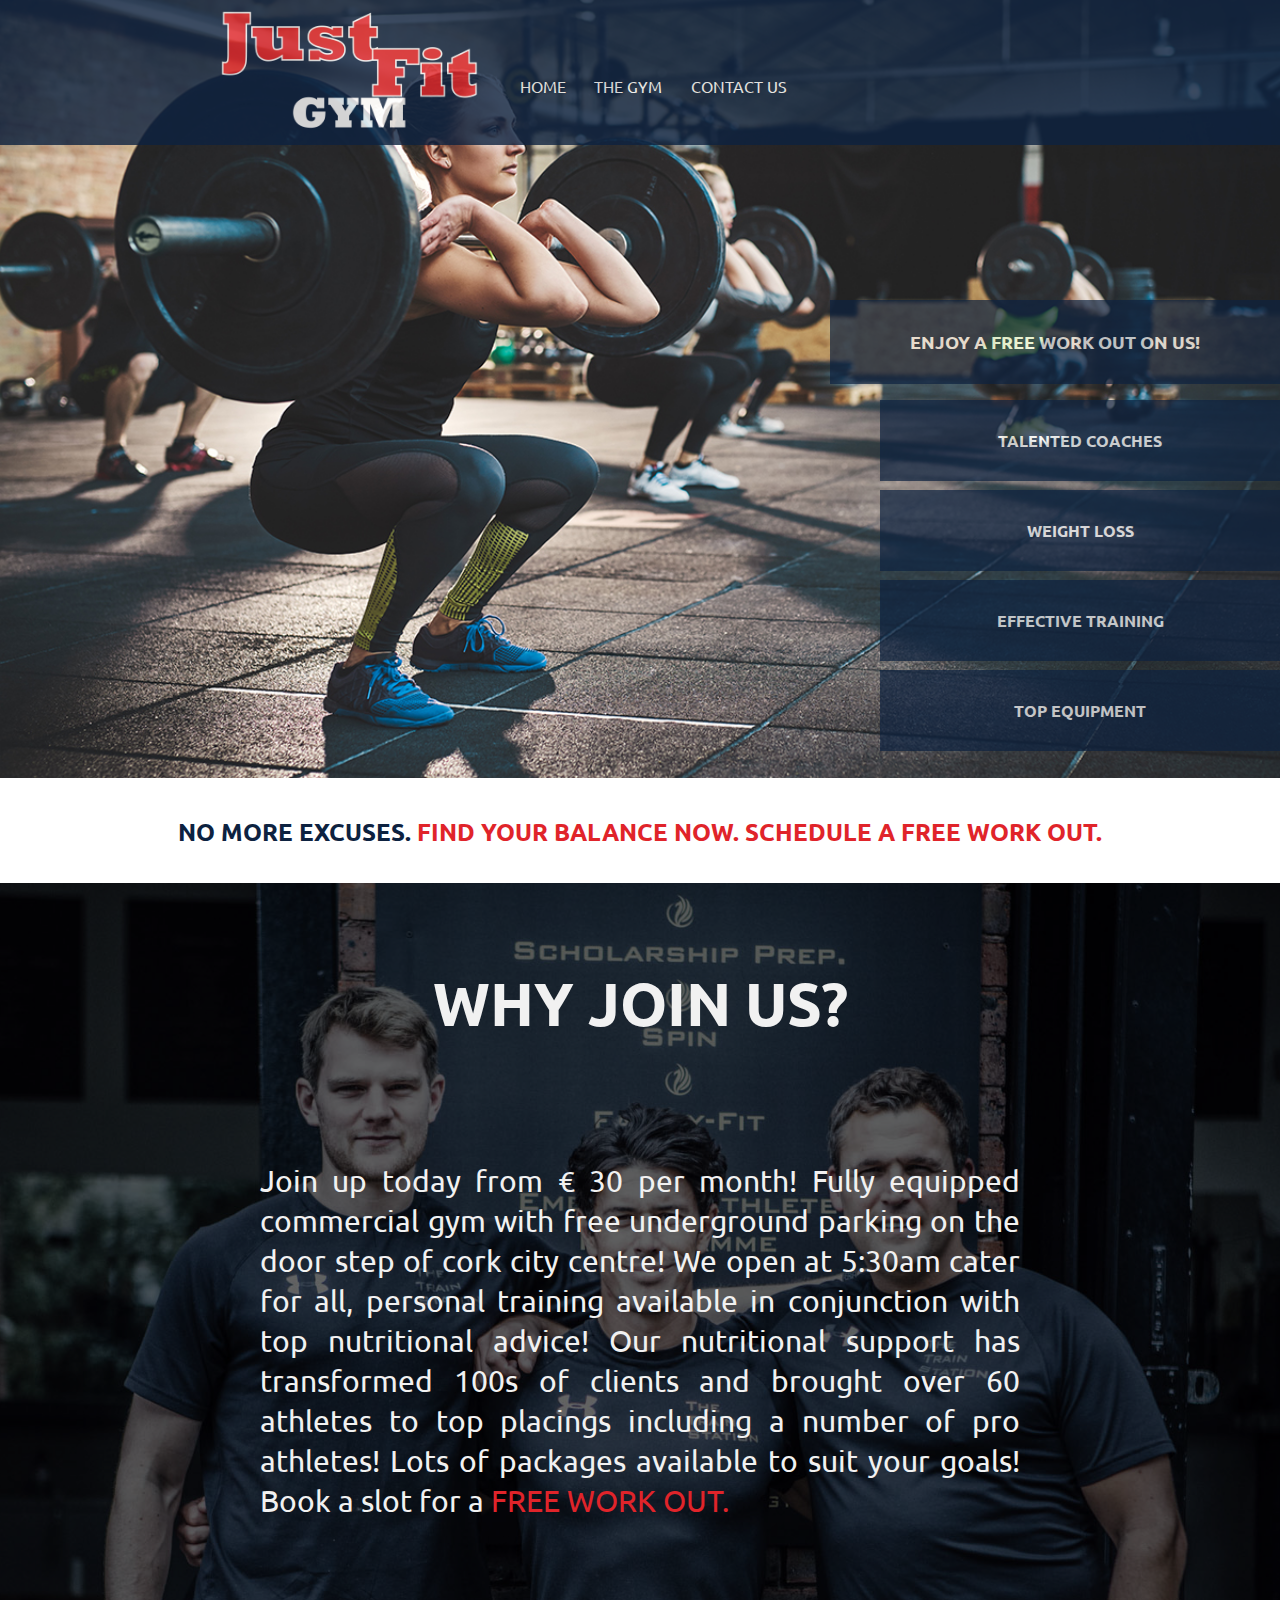
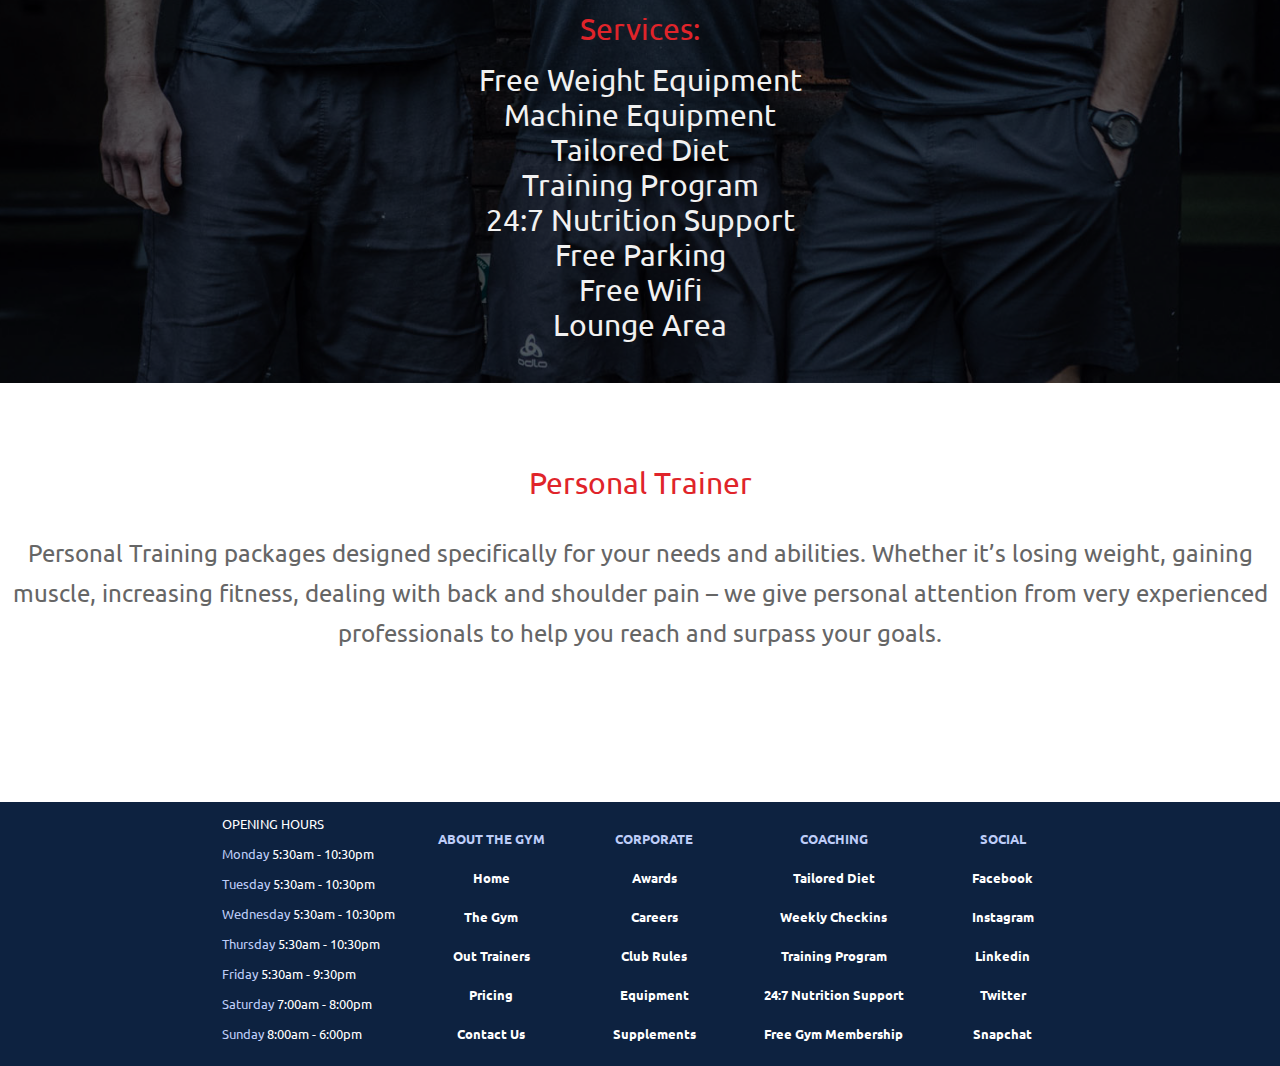
==== commit e343a5c1: "corrected a spelling error, project completed" ====
--- a/index.html
+++ b/index.html
@@ -25,6 +25,7 @@
                 <a href="index.html"><img src="images/justfit-logo.png" alt="JustFit Gym Logo" width="260"/></a>
             </div>
 
+
             <!-- DESKTOP MENU START -->
             <div class="divmenu"> 
                 <nav>
@@ -41,26 +42,47 @@
                 </nav>
             </div>
             <!-- DESKTOP MENU END -->
-       
-
-
-
-
-        <!-- MOBILE (BURGER) MENU START -->
-
-
-
-            <!-- MOBILE (BURGER) MENU END -->     
+
+
+
+            <!-- MOBILE (BURGER) MENU START https://www.w3schools.com/howto/howto_js_mobile_navbar.asp -->
+
+            <div class="topnav">
+                <a href="#home"></a>
+                <div id="myLinks">
+                    <a href="index.html">Home</a>
+                    <a href="thegym.html">The Gym</a>
+                    <a href="contactus.html">Contact Us</a>
+                </div>
+                <a href="javascript:void(0);" class="icon" onclick="myFunction()">
+                <i class="fa fa-bars"></i>
+                </a>
+            </div>
+  
+            <script>
+                function myFunction() {
+                    var x = document.getElementById("myLinks");
+                    if (x.style.display === "block") {
+                        x.style.display = "none";
+                    } else {
+                    x.style.display = "block";
+                    }
+                }
+            </script>
+
+             <!-- MOBILE (BURGER) MENU END -->     
+
+
 
         </div> <!-- END CONTAINER -->
 
-      </header>
+    </header>
 
 <!--   ********** HEADER END ********** -->
 
 
 
-
+<!--   ********** BODY START ********** -->
   <main>
     <article>
       <section class="headindex">
@@ -98,7 +120,7 @@
     <div class="ptparent">
         <article class="articlept">
             <section>
-              <p class="spanred">Peronal Trainer</p>
+              <p class="spanred">Personal Trainer</p>
               <p>Personal Training packages designed specifically for your needs and abilities. Whether it’s losing weight, gaining muscle, increasing fitness, dealing with back and shoulder pain – we give personal attention from very experienced professionals to help you reach and surpass your goals.</p>
             </section>
         </article>
@@ -110,7 +132,7 @@
      </div>
      <div class="signup"></div>
    </main>
-
+<!--   ********** BODY END ********** -->
 
 
 
--- a/css/header.css
+++ b/css/header.css
@@ -1,4 +1,3 @@
-
 .header {
     margin: 0;
     top: 0;
@@ -9,6 +8,18 @@
     background-color: #0d2240;
     color: #ffffff;
     opacity: 0.8;
+    filter: alpha(opacity=80); 
+}
+
+.headerCU {
+    margin: 0;
+    top: 0;
+    left: 0;
+    right: 0;
+    height: 145px;
+    width: 100%;
+    background-color: #0d2240;
+    color: #ffffff;
 }
 
 .container {
@@ -17,7 +28,6 @@
     justify-content: center;
     align-items: center;
 }
-
 
 .divmenu {
     text-align: left;
@@ -48,31 +58,22 @@
     text-shadow: 1px 1px 0 #FFFFFF;
 }
 
-
-.mobile-container {
+.topnav {
     display: none;
 }
 
 
 
-/************** BURGER MENU START **************/ 
-body {
-    font-family: Arial, Helvetica, sans-serif;
-  }
-  
-  .mobile-container {
-    max-width: 480px;
-    margin: auto;
-    background-color: #555;
-    height: 500px;
-    color: white;
-    border-radius: 10px;
-  }
-  
-  .topnav {
+
+/************** BURGER MENU START https://www.w3schools.com/howto/howto_js_mobile_navbar.asp **************/ 
+
+.topnav {
     overflow: hidden;
-    background-color: #333;
+    background-color: #0d2240;
     position: relative;
+    width: 150px;
+    padding: 10px;
+    opacity: 1.0;  
   }
   
   .topnav #myLinks {
@@ -88,7 +89,7 @@
   }
   
   .topnav a.icon {
-    background: black;
+    background: #0d2240;
     display: block;
     position: absolute;
     right: 0;
@@ -96,15 +97,11 @@
   }
   
   .topnav a:hover {
-    background-color: #ddd;
-    color: black;
+    background-color: #0d2240;
+    color: white;
+    opacity: 1.0;
   }
   
-  .active {
-
-    color: white;
-  }
-
 /************** BURGER MENU END **************/
 
 
@@ -135,12 +132,19 @@
 }
 
 @media (max-width: 766px) {
-    .divmenu { 
-        visibility: hidden;
-        width: 0;
+
+    .divlogo img {
+        width: 160px;
+        position: absolute;
+        left: 20px;
+        top: 20px;
     }
 
-    .mobile-container {
+    .divmenu { 
+        display: none;
+    }
+
+    .topnav {
         display: flex;
         position: absolute;
         right: 0px;
@@ -152,14 +156,36 @@
 
     .divlogo img {
         width: 160px;
+        position: absolute;
+        left: 20px;
     }
 
     .divmenu { 
-        visibility: hidden;
-
+        display: none;
     }
 
-    .mobile-container {
+    .topnav {
+        display: flex;
+        position: absolute;
+        right: 3px;
+        top: 0px;
+    }
+}
+
+
+@media (max-width: 321px) {
+
+    .divlogo img {
+        width: 120px;
+        position: absolute;
+        left: 20px;
+    }
+
+    .divmenu { 
+        display: none;
+    }
+
+    .topnav {
         display: flex;
         position: absolute;
         right: 3px;
--- a/css/body.css
+++ b/css/body.css
@@ -7,6 +7,7 @@
 h2 {
     color: #0d2240;
 }
+
 
 
 
@@ -207,7 +208,6 @@
         position: relative;
         top: -145px;
         z-index: -1;
-
     }
 
 
@@ -367,11 +367,11 @@
         width: 40%;
 
     }
-
-
-
-
-    /* STARTING MEDIA QUERY: RESPONSIVE DESIGN */
+    /*********** INDEX PAGE END ***********/
+
+
+
+    /*********** INDEX PAGE MEDIA QUERY CLASSES START ***********/
 
 
     @media (max-width: 1740px) {
@@ -634,7 +634,6 @@
 
         .divwju {
             position: static;
-
             width: 100%;
             background-image: none;
             background-size: none;
@@ -745,8 +744,6 @@
     }
 
 
-
-
     @media (max-width: 500px) {
         .headindex img {
             width: 100%;
@@ -826,83 +823,178 @@
     }
 
 
-/*
-    @media (max-width: 324px) {
-
-
-        .headindex img {
-            width: 100%;
-            height: auto;
-            position: static;
-        }
-
-        .header {
-            opacity: 1;
-            width: 100%;
-        }
-
-        .signalcont {
-            display: none;
-        }
-
-
-        section h2 {
-            position: static;
-            padding-top: 50px;
-            font-size: 20px;
-        }
-
-        .divwju {
-            position: static;
-            width: 100%;
-            background-image: none;
-            background-size: none;
-            background-repeat: none;
-            background-position: none;  
-            background-color: #ffffff;
-            height: auto;
-            text-align: center;
-            box-shadow: none;
-        }
-    
-        .ptitle {
-            padding-top: 10px;
+    /*********** INDEX PAGE MEDIA QUERY CLASSES END ***********/
+
+
+
+
+
+
+    /*********** THEGYM PAGE CLASSES START ***********/
+
+    .headindexTG {
+        width: 100%;
+    }
+    
+    .headindexTG img {
+        width: 100%;
+        height: 550px;
+        object-fit: cover;
+        position: relative;
+        top: -145px;
+        z-index: -1;
+    }
+
+    .memberheader {
+        width: 100%;
+        position: absolute;
+        top: 260px;
+        text-align: center;
+    }
+
+    .membertitle {
+        color: #ffffff;
+        font-size: 50px;
+        font-weight: bolder;
+    }        
+
+    .buttonmember {
+        width: 200px;
+        background-color: #E0242A;
+        text-align: center;
+        font-size: 26px;
+        color: #ffffff;
+        padding: 10px;
+        margin: auto;
+        margin-top: 40px;
+        border-radius: 25px;
+    }
+
+    .texthead {
+        padding-top: 35px;
+        color: #ffffff;
+        font-size: 22px;
+        font-weight: bolder;
+    }
+
+    .prices {
+        width: 100%;
+        position: relative;
+        top: -140px;
+        text-align: center;
+    }
+
+    .adbox {
+        width: 100%;
+        display: flex;
+        text-align: center;
+    }
+
+    .adcont {
+        width: 20%;
+        margin-left:10%;
+        margin-top:10%;
+        color: #0d2240;
+        box-shadow: 0px 0px 5px 1px #888888;
+    }
+
+    .topad {
+        background-color: #E0242A;
+        color: #ffffff;
+        font-size: 40px;
+    }
+
+    .inad {
+        font-size: 36px; 
+        background-color: #0d2240;
+        color: #ffffff;
+    }
+
+    .textad {
+        margin: 10px;
+        margin-top: 20px;
+        font-size: 20px;
+        color: #0d2240;
+        text-align: left;
+    }
+
+/*********** THEGYM PAGE CLASSES END ***********/
+
+
+
+
+
+
+
+/************ THEGYM.HTML PAGE MEDIA QUERY START **************/
+
+@media (max-width: 824px) {
+    .membertitle {
+        color: #ffffff;
+        font-size: 32px;
+        font-weight: bolder;
+    }  
+
+    .buttonmember {
+        margin-top: 30px;
+    }
+
+    .adbox {
+        display: block;
+    }
+
+    .adcont {
+        width: 80%;
+    }
+}
+
+
+    @media (max-width: 641px) {
+        .membertitle {
+            color: #ffffff;
+            font-size: 24px;
+            font-weight: bolder;
+        }  
+
+        .buttonmember {
+            width: 100px;
+            font-size: 16px;
+            margin-top: 14px;
+        }
+    
+        .texthead {
+            padding-top: 35px;
+            color: #ffffff;
+            font-size: 16px;
+            font-weight: bolder;          
+        }
+
+        .adbox {
+            display: block;
+
+        }
+
+        .adcont {
+            width: 80%;
+        }
+
+        .topad {
+            font-size: 28px;
+        }
+    
+        .inad {
+            font-size: 24px; 
+            background-color: #0d2240;
+            color: #ffffff;
+        }
+    
+        .textad {
+            margin: 10px;
+            margin-top: 20px;
+            font-size: 18px;
             color: #0d2240;
-            font-size: 30px;
-            font-weight: bolder;
-        }
-    
-        .btitle {
-            line-height: 40px;
-            padding: 0 30px;
-            color: #666;
-            font-size: 20px;
-        }
-
-        .btext {
-            color: #666;
-            font-size: 20px;
-        }
-
-        .ptparent {
-            margin-top: 80px;
-            width: 100%;
-            display: block;
-            position: static;
-            text-align: center;
-            justify-content: center;
-            align-items: center;
-        }
-    
-        .articlept {
-            width: 100%;
-            text-align: center;
-            font-size: 24px;
-            color: #666;
-            line-height: 40px;
-        }        
-        
-        .asideptrain {
-            display: none;
-        }
-    }*/+            text-align: left;
+        }
+    }
+
+/************ THEGYM.HTML PAGE MEDIA QUERY END **************/--- a/css/footer.css
+++ b/css/footer.css
@@ -25,7 +25,6 @@
 .footerlinks a {
     text-decoration: none;
     color: #ffffff;
-
 }
 
 .footerlinks a:hover {
@@ -38,7 +37,6 @@
     text-align: left;
     color: #ffffff;
     display: inline-block;
-
 }
 
 .daycolor {
@@ -52,13 +50,7 @@
 
 
 
-
-
 /* Responsive Design: DESKTOP FIRST approach */
-
-
-
-/* @media (max-width: 769px) { */
 
 @media (max-width: 813px) {
     .fcontainer {
@@ -80,32 +72,19 @@
     }
 }
 
-
-/* @media (max-width: 415px) { */
     @media (max-width: 590px) {
     .divfooter {
         display: none;
-
     }
 
     .menusmall {
         display: block;
         height: 100px;
+    }
 
-    }
     .parsm {
         color: #ffffff;
         font-size: 12px;
         padding: 1px;
-
     }
 }
-
-
-
-/*
-
-menusmall
-divsm
-
-*/